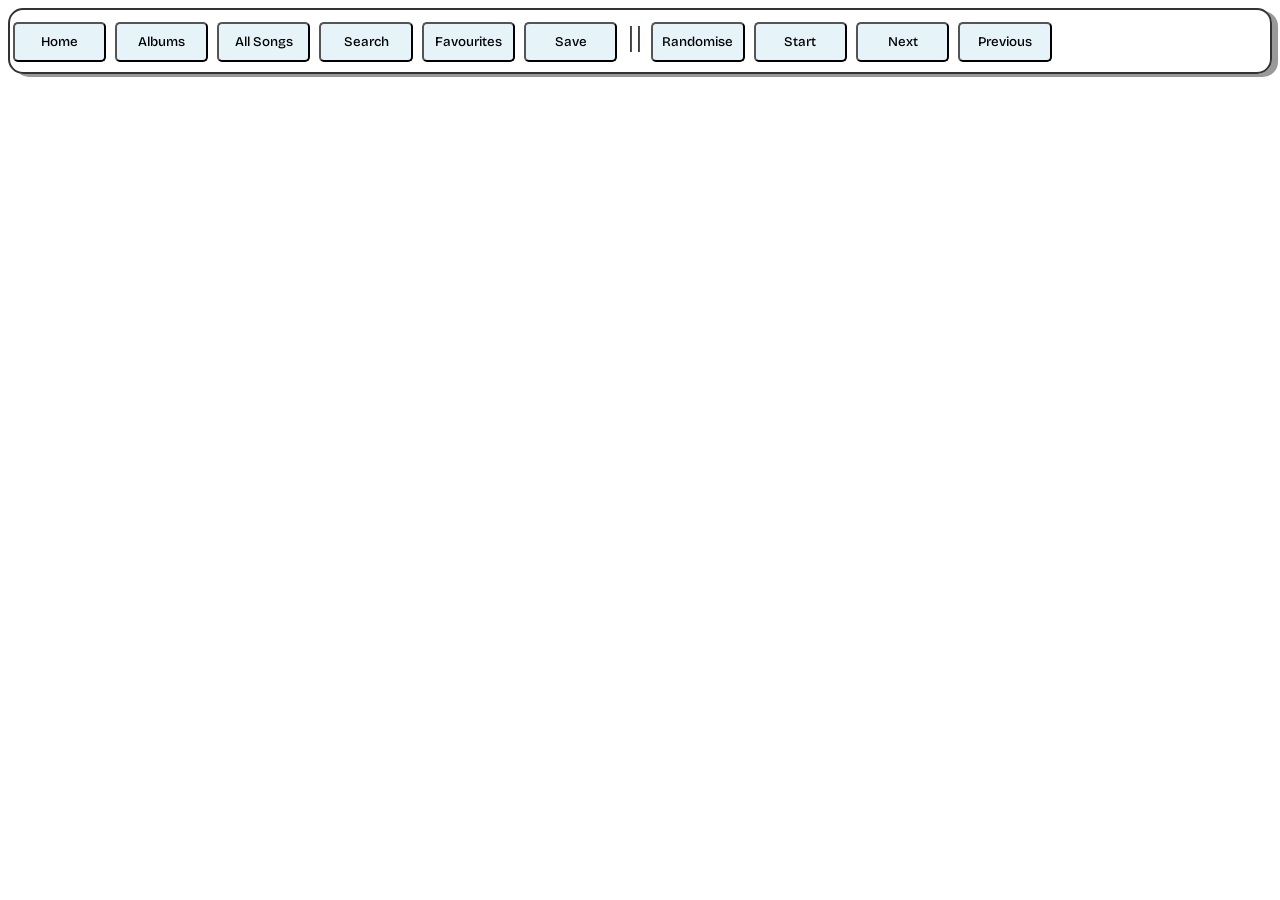
==== pages/albums.html @ e3897fc1 "Refactor navigation to template component system Introduce a reusable navbar template to eliminate d" ====
<!DOCTYPE html>
<!--[if lt IE 7]>      <html class="no-js lt-ie9 lt-ie8 lt-ie7"> <![endif]-->
<!--[if IE 7]>         <html class="no-js lt-ie9 lt-ie8"> <![endif]-->
<!--[if IE 8]>         <html class="no-js lt-ie9"> <![endif]-->
<!--[if gt IE 8]>      <html class="no-js"> <!--<![endif]-->
<html>
    <head>
        <meta charset="utf-8">
        <meta http-equiv="X-UA-Compatible" content="IE=edge">
        <title>To-Do App</title>
        <meta name="description" content="">
        <meta name="viewport" content="width=device-width, initial-scale=1">
        <link rel="stylesheet" href="/style.css">
        <script src="/scripts/template.js" defer></script>
    </head>
    <body onload="startUp()">
        <div w3-include-html="template.html"></div>
    </body>
---- style.css ----
@import url('https://fonts.googleapis.com/css2?family=Bricolage+Grotesque:opsz,wght@12..96,200..800&display=swap');

.navbar
{
    border: 2px solid rgba(0,0,0,0.8);
    border-radius: 15px;
    box-shadow: 6px 3px rgba(0,0,0,0.4);
    padding-top: 10px;   
    padding-bottom: 10px;
}

button
{
  cursor: pointer;
  border-radius: 5px;
  background-color: rgb(173, 216, 230, 0.3);
  width: 7em;
  height: 3em;
}

.spaced
{
    margin-left: 2.5px;
    margin-right: 2.5px;
}

button:hover
{
    box-shadow: 3px 2px rgba(0,0,0,0.6);
    transform: translate(0px,-2px);
}

.customfont
{
    font-family: "Bricolage Grotesque", sans-serif;
    font-optical-sizing: auto;
    font-weight: 500;
    font-style: normal;
    font-variation-settings:
        "wdth" 100;
}

.large
{
    font-size: 1.8em;
    font-style: italic;
}
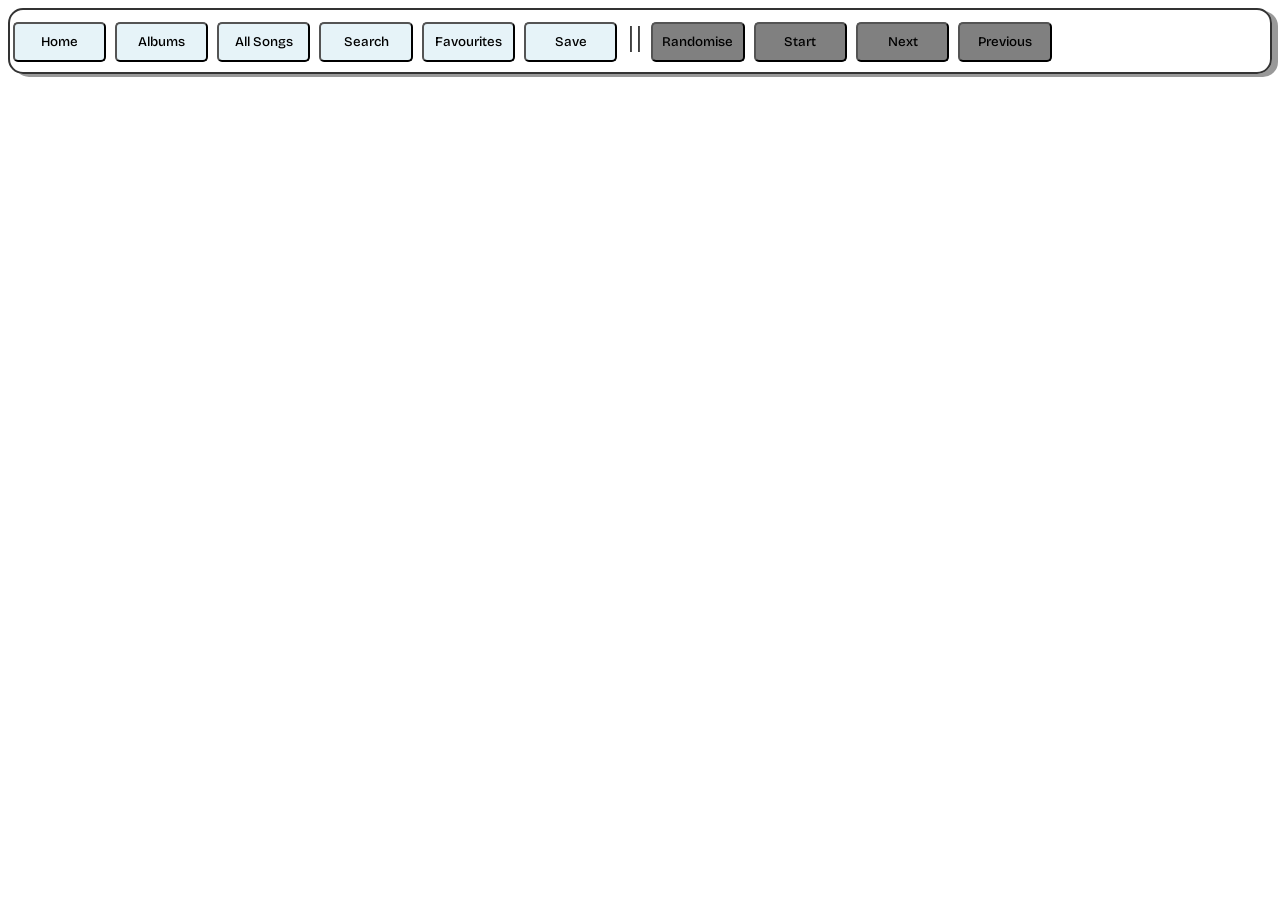
==== commit 62cf3945: "Disable video buttons on non-video pages Add conditional logic to enable/disable video control butto" ====
--- a/pages/albums.html
+++ b/pages/albums.html
@@ -12,6 +12,7 @@
         <meta name="viewport" content="width=device-width, initial-scale=1">
         <link rel="stylesheet" href="/style.css">
         <script src="/scripts/template.js" defer></script>
+        <script src="/scripts/albums.js" defer></script>
     </head>
     <body onload="startUp()">
         <div w3-include-html="template.html"></div>
--- a/style.css
+++ b/style.css
@@ -46,3 +46,9 @@
     font-style: italic;
 }
 
+.notapplicable
+{
+    cursor: not-allowed;
+    background-color: gray;
+}
+
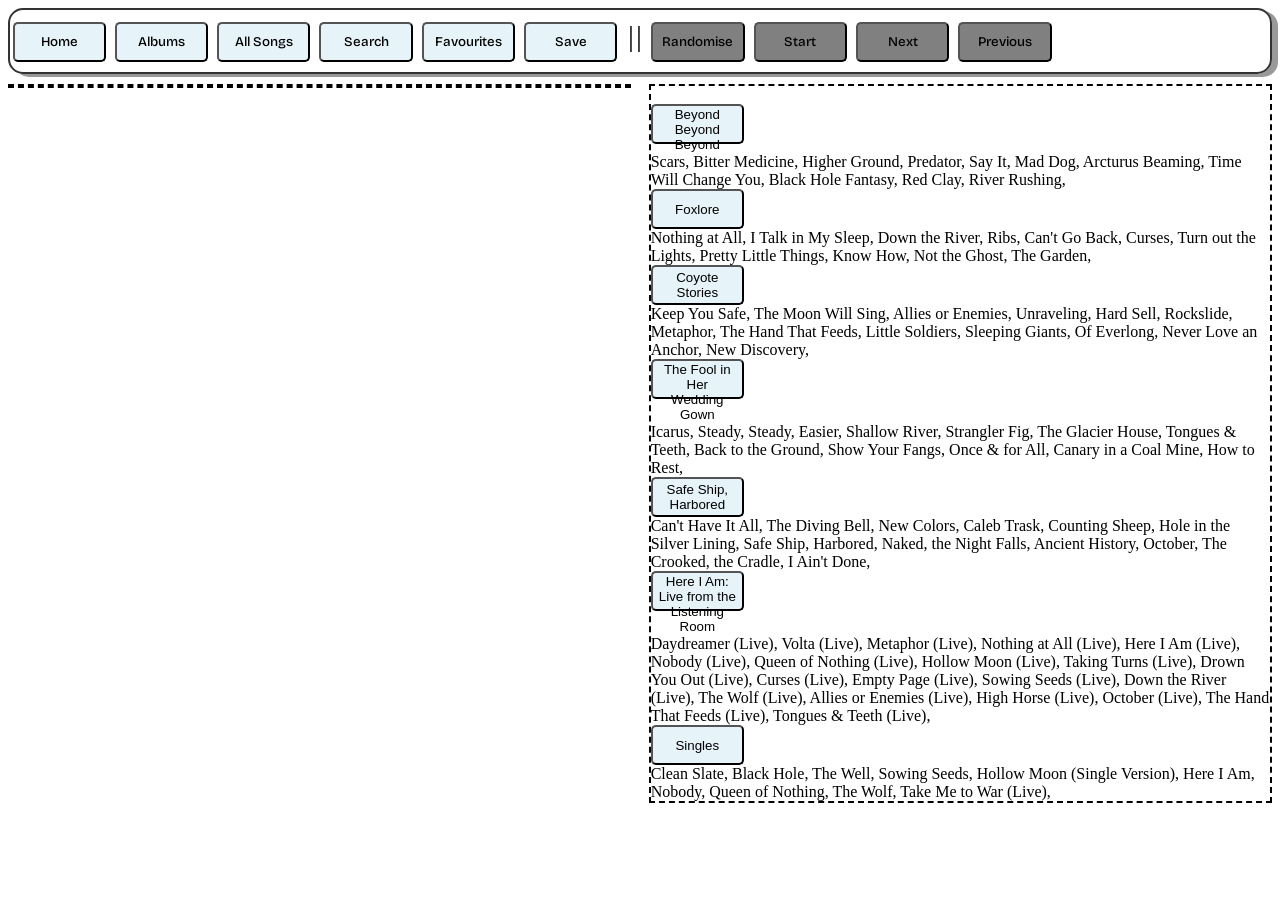
==== commit e27f2099: "Implement album player with playback controls Add YouTube player integration with playback functiona" ====
--- a/pages/albums.html
+++ b/pages/albums.html
@@ -16,4 +16,11 @@
     </head>
     <body onload="startUp()">
         <div w3-include-html="template.html"></div>
+        <div class="float-child-left">
+            <div id="player"></div>
+        </div>
+        <div class="float-child-right">
+            <div id="videodiv"></div>
+            <div id="albums"></div>
+        </div>
     </body>
--- a/style.css
+++ b/style.css
@@ -52,3 +52,19 @@
     background-color: gray;
 }
 
+.float-child-left 
+{
+    width: 49%;
+    float: left;
+    border: 2px dashed black;
+    margin-top: 10px;
+}  
+
+.float-child-right
+{
+    width: 49%;
+    float: right;
+    border: 2px dashed black;
+    margin-top: 10px;
+}  
+
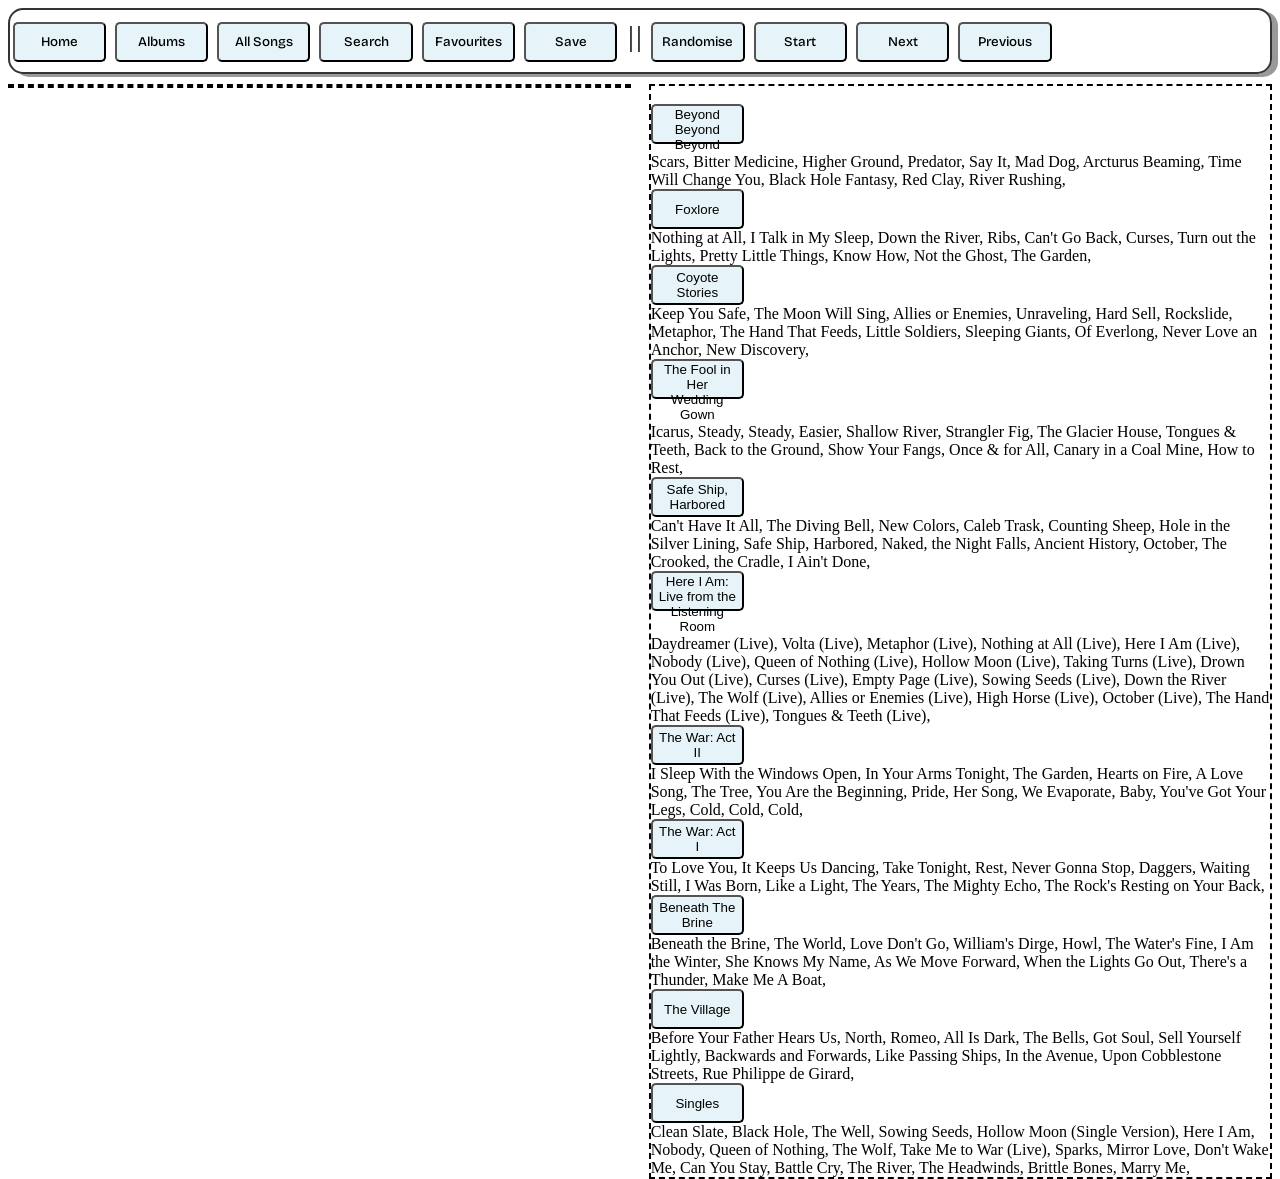
==== commit 6c7272b9: "filepath tests #1" ====
--- a/pages/albums.html
+++ b/pages/albums.html
@@ -10,9 +10,9 @@
         <title>To-Do App</title>
         <meta name="description" content="">
         <meta name="viewport" content="width=device-width, initial-scale=1">
-        <link rel="stylesheet" href="/style.css">
-        <script src="/scripts/template.js" defer></script>
-        <script src="/scripts/albums.js" defer></script>
+        <link rel="stylesheet" href="../style.css">
+        <script src="../scripts/template.js" defer></script>
+        <script src="../scripts/albums.js" defer></script>
     </head>
     <body onload="startUp()">
         <div w3-include-html="template.html"></div>
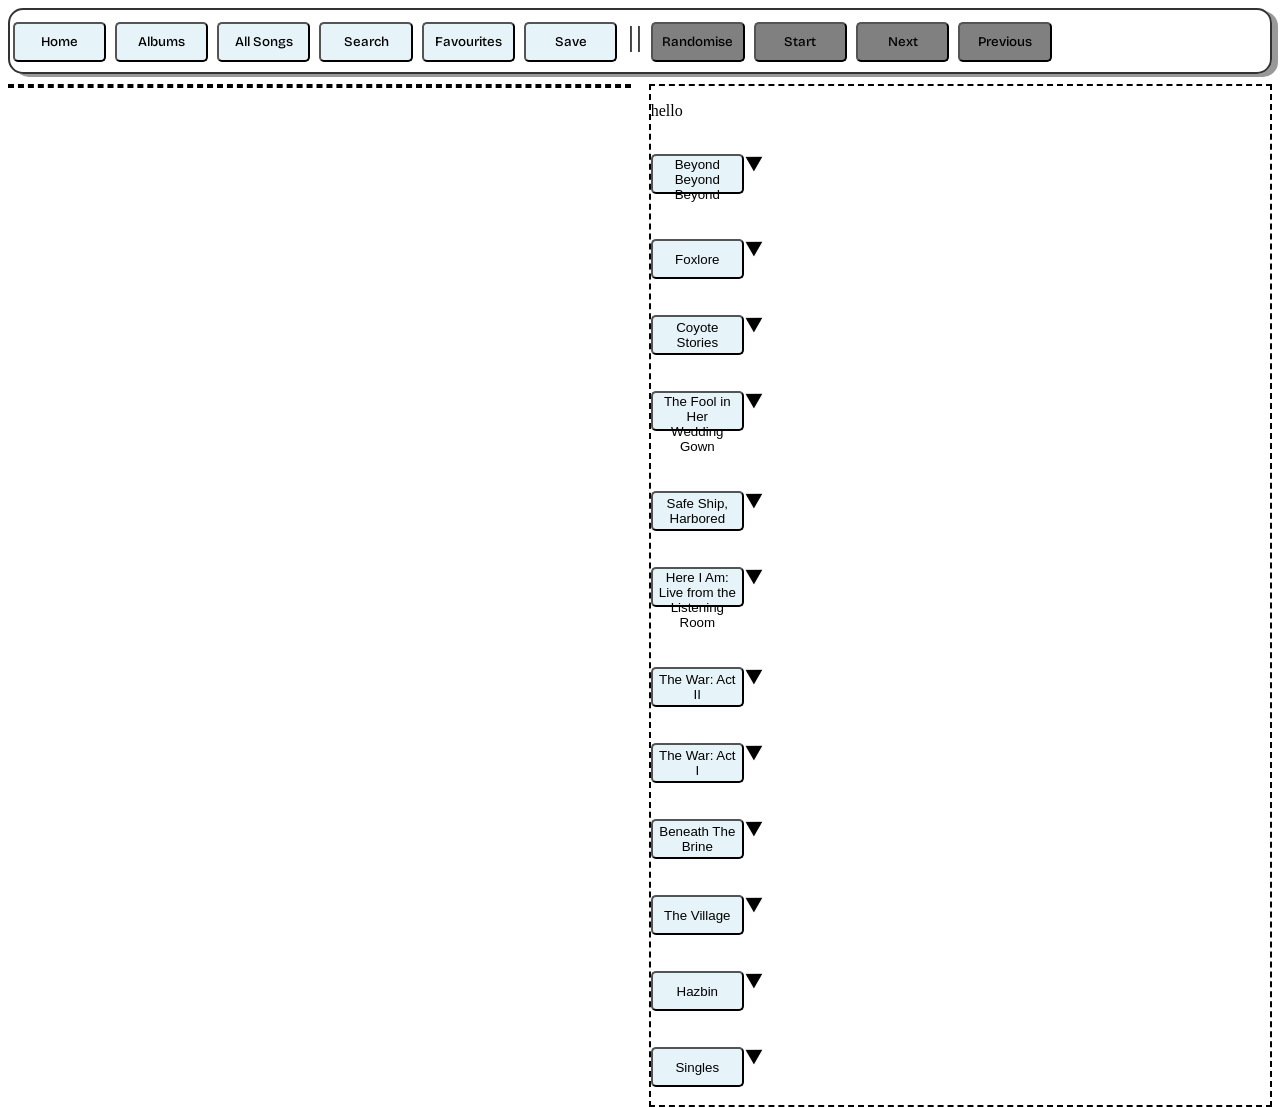
==== commit 7c56a979: "dropdown menu v1" ====
--- a/pages/albums.html
+++ b/pages/albums.html
@@ -21,6 +21,7 @@
         </div>
         <div class="float-child-right">
             <div id="videodiv"></div>
+            <p id="hello">hello</p>
             <div id="albums"></div>
         </div>
     </body>
--- a/style.css
+++ b/style.css
@@ -68,3 +68,17 @@
     margin-top: 10px;
 }  
 
+.topOfDiv 
+{
+    vertical-align: top;
+}
+
+.hidden
+{
+    display: none;
+}
+
+.visibleBlock
+{
+    display: block;
+}
